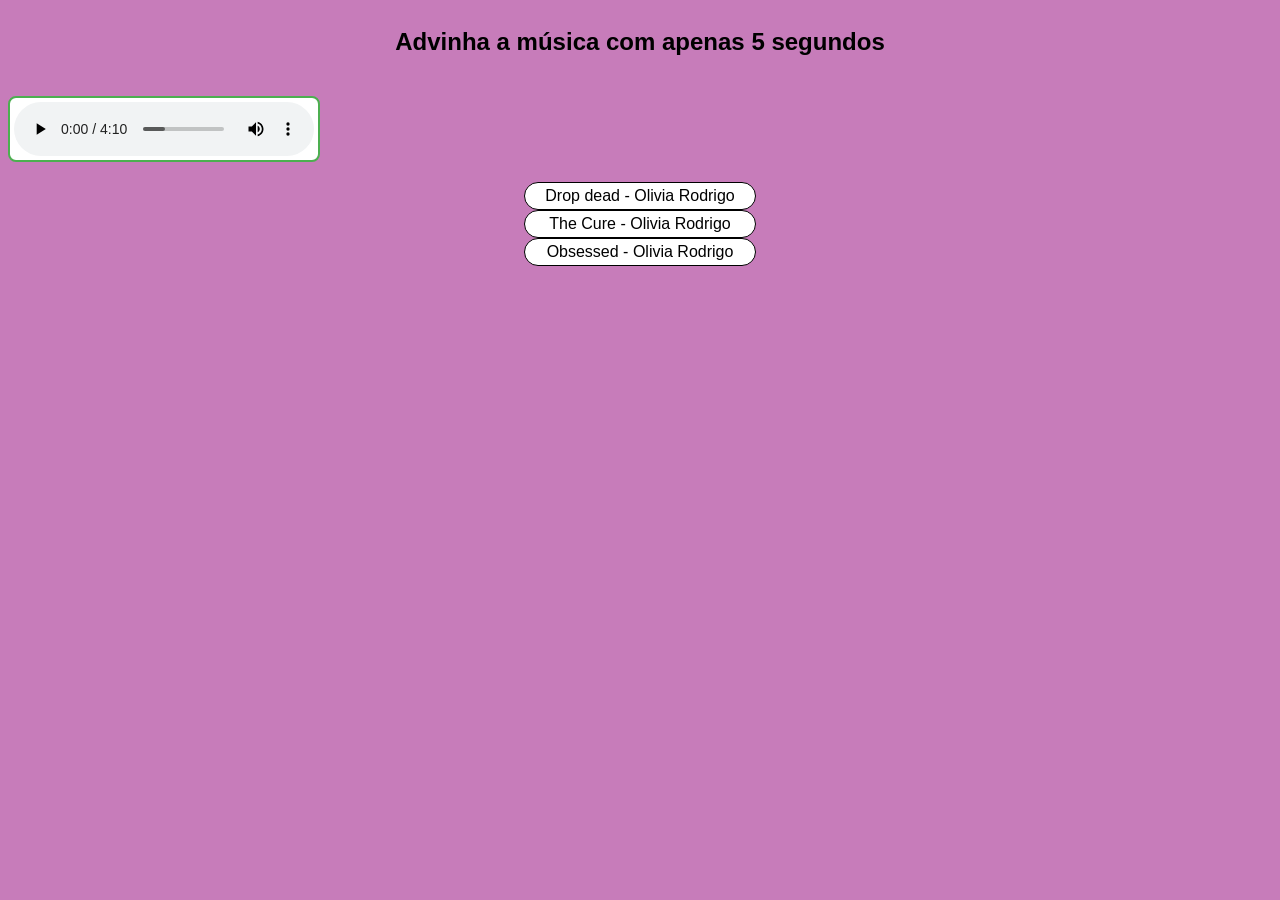
==== index.html @ 95c2eb89 "Rename musica.html to index.html" ====
<!DOCTYPE html>
<html lang="en">
<head>
    <meta charset="UTF-8">
    <meta name="viewport" content="width=device-width, initial-scale=1.0">
    <title>balladofssue</title>
    <link rel="stylesheet" href="musica.css" />
</head>
<body>

<h2>Advinha a música com apenas 5 segundos</h2>

<audio id="player" controls autoplay>
    <source src="drop dead.mp3" type="audio/mpeg">
    Seu navegador não suporta áudio.
</audio>

<script>
    const audio = document.getElementById("player");
    audio.addEventListener("loadedmetadata", () => {
    audio.currentTime = 10;
});

audio.addEventListener("timeupdate", () => {
    if (audio.currentTime >= 20) {
        audio.pause();
    }
});
</script>
        <div class="musica">
            <div>
            <input type="radio" name="musica1" id="m1">
            <label for="m1">Drop dead - Olivia Rodrigo</label>

            <div>
            <input type="radio" name="musica1" id="m2">
            <label for="m2">The Cure - Olivia Rodrigo</label>

            <div>
            <input type="radio" name="musica1" id="m3">
            <label for="m3">Obsessed - Olivia Rodrigo</label>
            </div>
        </div>

</body>
</html>
---- musica.css ----
body{
    background-color: rgb(199, 124, 186);
    gap: 20px;
    font-family: Arial;
    text-align: center;
    display: flex;
    flex-direction: column;
}
.musica label{
    background-color: #ffffff;
    padding: 4px 15px;
    border-radius: 15px;
    display: inline-block;
    width: 200px;
    text-align: center;
    border: 1px solid black;
    cursor: pointer;
    justify-content: space-between; 
}
.musica input[type="radio"]{
    display: none;
}
.musica input:checked + label{
    background-color: #961f86;
    transform: scale(1.05);
}
audio{
width: 300px;       /* Largura do player */
    border: 2px solid #4CAF50;
    border-radius: 8px;
    background-color:  #ffffff; /* Pode não afetar todos os navegadores */
    padding: 4px;
    text-align: center;
}
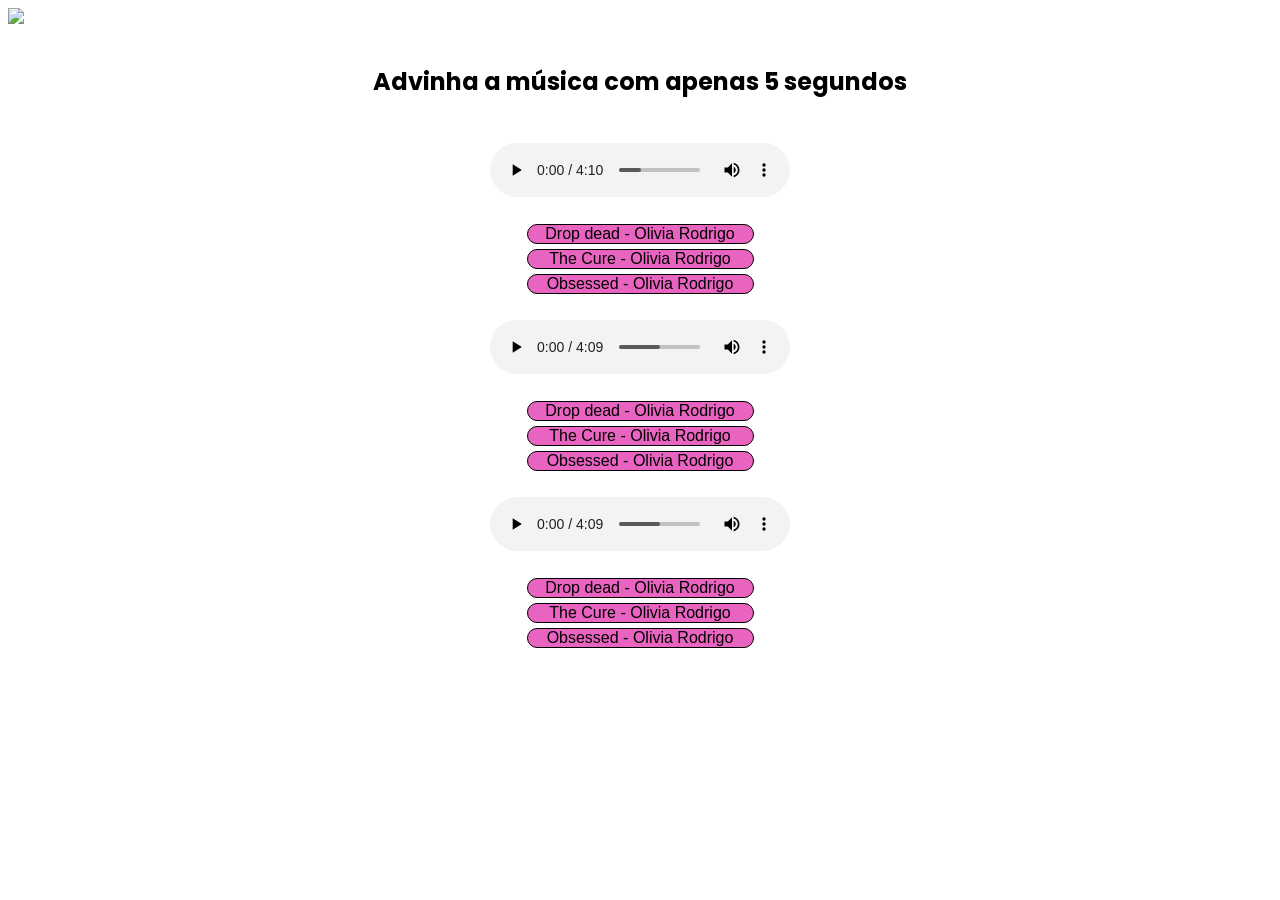
==== commit 151aa3f1: "Rename musica.html to index.html" ====
--- a/index.html
+++ b/index.html
@@ -5,36 +5,41 @@
     <meta name="viewport" content="width=device-width, initial-scale=1.0">
     <title>balladofssue</title>
     <link rel="stylesheet" href="musica.css" />
+    <link rel="preconnect" href="https://fonts.googleapis.com">
+    <link rel="preconnect" href="https://fonts.gstatic.com" crossorigin>
+    <link href="https://fonts.googleapis.com/css2?family=Poppins&display=swap" rel="stylesheet">
 </head>
 <body>
+    <img src="https://i.pinimg.com/1200x/52/c4/1e/52c41e0e5792baf1ee88654e90a0740c.jpg" width="100">
+    <h2>Advinha a música com apenas 5 segundos</h2>
 
-<h2>Advinha a música com apenas 5 segundos</h2>
+    <audio id="player" controls autoplay>
+        <source src="drop dead.mp3" type="audio/mpeg">
+        Seu navegador não suporta áudio.
+    </audio>
 
-<audio id="player" controls autoplay>
-    <source src="drop dead.mp3" type="audio/mpeg">
-    Seu navegador não suporta áudio.
-</audio>
+    <script>
+        const audio = document.getElementById("player");
+        audio.addEventListener("loadedmetadata", () => {
+        audio.currentTime = 15;
+    });
 
-<script>
-    const audio = document.getElementById("player");
-    audio.addEventListener("loadedmetadata", () => {
-    audio.currentTime = 10;
-});
-
-audio.addEventListener("timeupdate", () => {
-    if (audio.currentTime >= 20) {
-        audio.pause();
-    }
-});
-</script>
+    audio.addEventListener("timeupdate", () => {
+        if (audio.currentTime >= 20) {
+            audio.pause();
+        }
+    });
+    </script>
         <div class="musica">
             <div>
             <input type="radio" name="musica1" id="m1">
             <label for="m1">Drop dead - Olivia Rodrigo</label>
+            </div>
 
             <div>
             <input type="radio" name="musica1" id="m2">
             <label for="m2">The Cure - Olivia Rodrigo</label>
+            </div>
 
             <div>
             <input type="radio" name="musica1" id="m3">
@@ -42,5 +47,74 @@
             </div>
         </div>
 
+    <audio id="player1" controls autoplay>
+        <source src="oneLastTime.mp3" type="audio/mpeg">
+        Seu navegador não suporta áudio.
+    </audio>
+
+    <script>
+        const audio1 = document.getElementById("player1");
+        audio1.addEventListener("loadedmetadata", () => {
+        audio1.currentTime = 60;
+    });
+
+    audio1.addEventListener("timeupdate", () => {
+        if (audio1.currentTime >= 65) {
+            audio1.pause();
+        }
+    });
+    </script>
+     <div class="musica">
+            <div>
+            <input type="radio" name="musica1" id="m1">
+            <label for="m1">Drop dead - Olivia Rodrigo</label>
+            </div>
+
+            <div>
+            <input type="radio" name="musica1" id="m2">
+            <label for="m2">The Cure - Olivia Rodrigo</label>
+            </div>
+
+            <div>
+            <input type="radio" name="musica1" id="m3">
+            <label for="m3">Obsessed - Olivia Rodrigo</label>
+            </div>
+        </div>
+
+    <audio id="player2" controls autoplay>
+        <source src="oneLastTime.mp3" type="audio/mpeg">
+        Seu navegador não suporta áudio.
+    </audio>
+
+    <script>
+        const audio2 = document.getElementById("player2");
+        audio2.addEventListener("loadedmetadata", () => {
+        audio2.currentTime = 60;
+    });
+
+    audio2.addEventListener("timeupdate", () => {
+        if (audio2.currentTime >= 65) {
+            audio2.pause();
+        }
+    });
+    </script>
+     <div class="musica">
+            <div>
+            <input type="radio" name="musica1" id="m1">
+            <label for="m1">Drop dead - Olivia Rodrigo</label>
+            </div>
+
+            <div>
+            <input type="radio" name="musica1" id="m2">
+            <label for="m2">The Cure - Olivia Rodrigo</label>
+            </div>
+
+            <div>
+            <input type="radio" name="musica1" id="m3">
+            <label for="m3">Obsessed - Olivia Rodrigo</label>
+            </div>
+        </div>
+
+
 </body>
 </html>
--- a/musica.css
+++ b/musica.css
@@ -1,34 +1,39 @@
 body{
-    background-color: rgb(199, 124, 186);
     gap: 20px;
-    font-family: Arial;
+    font-family: 'Poppins', sans-serif;
     text-align: center;
     display: flex;
     flex-direction: column;
 }
 .musica label{
-    background-color: #ffffff;
-    padding: 4px 15px;
-    border-radius: 15px;
+    background-color: #e963c1;
+    padding: 4x 15px;
+    border-radius: 30px;
     display: inline-block;
-    width: 200px;
+    width: 225px;
     text-align: center;
     border: 1px solid black;
     cursor: pointer;
     justify-content: space-between; 
+    font-family: Arial, Helvetica, sans-serif;
 }
 .musica input[type="radio"]{
     display: none;
 }
 .musica input:checked + label{
-    background-color: #961f86;
+    background-color: #891c7b;
     transform: scale(1.05);
 }
 audio{
 width: 300px;       /* Largura do player */
-    border: 2px solid #4CAF50;
     border-radius: 8px;
     background-color:  #ffffff; /* Pode não afetar todos os navegadores */
     padding: 4px;
-    text-align: center;
+
+    display: block;
+    margin: 0 auto;
+}
+img{
+    width: 100%;
+    position: relative;
 }
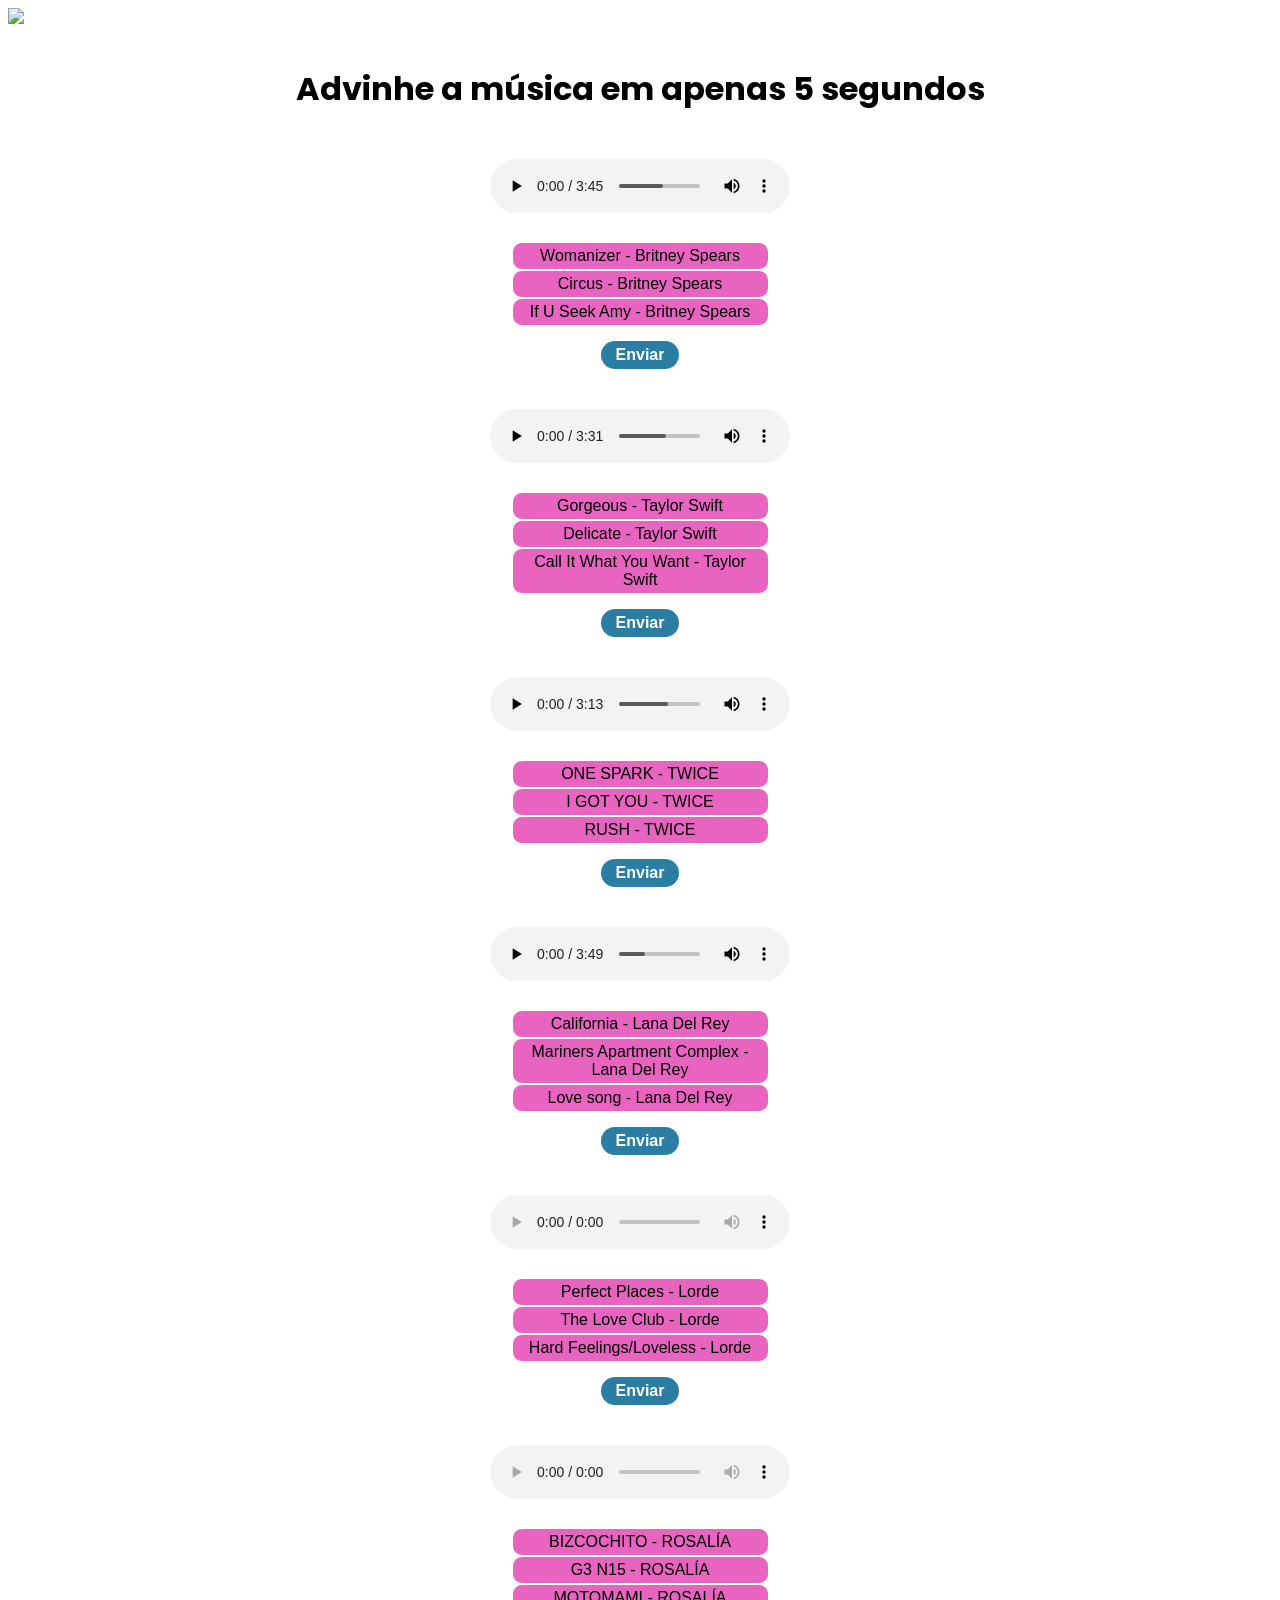
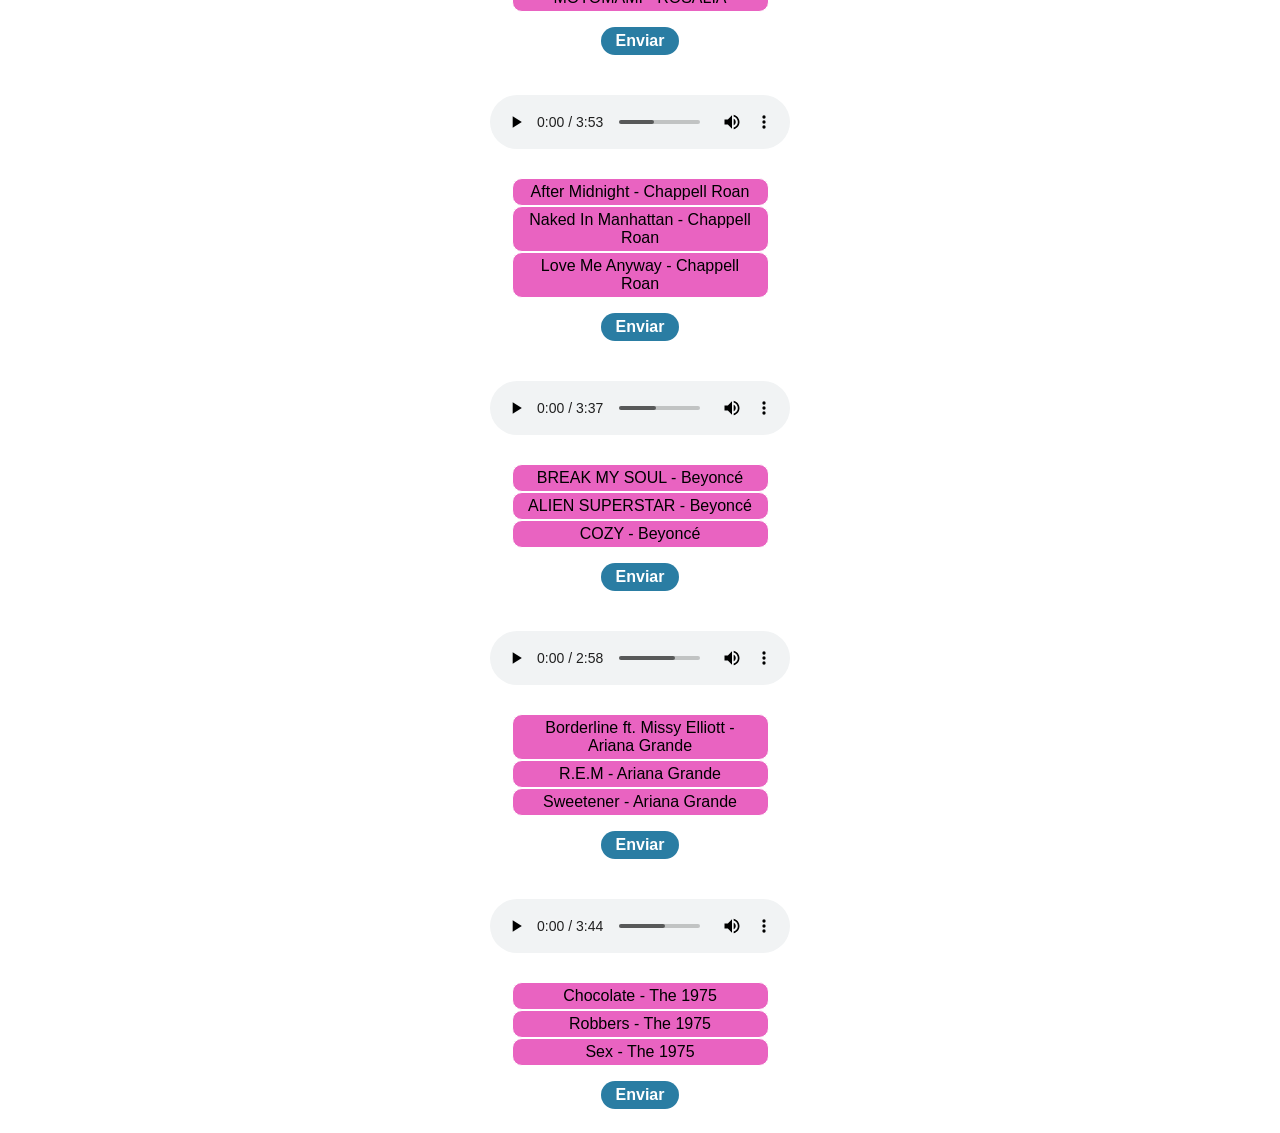
==== commit 2969bdc2: "Rename musica.html to index.html" ====
--- a/index.html
+++ b/index.html
@@ -1,120 +1,413 @@
+
 <!DOCTYPE html>
-<html lang="en">
+<html lang="pt-br">
 <head>
-    <meta charset="UTF-8">
-    <meta name="viewport" content="width=device-width, initial-scale=1.0">
-    <title>balladofssue</title>
-    <link rel="stylesheet" href="musica.css" />
-    <link rel="preconnect" href="https://fonts.googleapis.com">
-    <link rel="preconnect" href="https://fonts.gstatic.com" crossorigin>
-    <link href="https://fonts.googleapis.com/css2?family=Poppins&display=swap" rel="stylesheet">
+<meta charset="UTF-8">
+<meta name="viewport" content="width=device-width, initial-scale=1.0">
+
+<title>balladofssue</title>
+
+<link rel="stylesheet" href="musica.css">
+
+<link rel="preconnect" href="https://fonts.googleapis.com">
+<link rel="preconnect" href="https://fonts.gstatic.com" crossorigin>
+
+<link href="https://fonts.googleapis.com/css2?family=Poppins:wght@300;400;600&display=swap" rel="stylesheet">
+
 </head>
+
 <body>
-    <img src="https://i.pinimg.com/1200x/52/c4/1e/52c41e0e5792baf1ee88654e90a0740c.jpg" width="100">
-    <h2>Advinha a música com apenas 5 segundos</h2>
-
-    <audio id="player" controls autoplay>
-        <source src="drop dead.mp3" type="audio/mpeg">
-        Seu navegador não suporta áudio.
-    </audio>
-
-    <script>
-        const audio = document.getElementById("player");
-        audio.addEventListener("loadedmetadata", () => {
-        audio.currentTime = 15;
-    });
-
-    audio.addEventListener("timeupdate", () => {
-        if (audio.currentTime >= 20) {
-            audio.pause();
-        }
-    });
-    </script>
-        <div class="musica">
-            <div>
-            <input type="radio" name="musica1" id="m1">
-            <label for="m1">Drop dead - Olivia Rodrigo</label>
-            </div>
-
-            <div>
-            <input type="radio" name="musica1" id="m2">
-            <label for="m2">The Cure - Olivia Rodrigo</label>
-            </div>
-
-            <div>
-            <input type="radio" name="musica1" id="m3">
-            <label for="m3">Obsessed - Olivia Rodrigo</label>
-            </div>
-        </div>
-
-    <audio id="player1" controls autoplay>
-        <source src="oneLastTime.mp3" type="audio/mpeg">
-        Seu navegador não suporta áudio.
-    </audio>
-
-    <script>
-        const audio1 = document.getElementById("player1");
-        audio1.addEventListener("loadedmetadata", () => {
-        audio1.currentTime = 60;
-    });
-
-    audio1.addEventListener("timeupdate", () => {
-        if (audio1.currentTime >= 65) {
-            audio1.pause();
-        }
-    });
-    </script>
-     <div class="musica">
-            <div>
-            <input type="radio" name="musica1" id="m1">
-            <label for="m1">Drop dead - Olivia Rodrigo</label>
-            </div>
-
-            <div>
-            <input type="radio" name="musica1" id="m2">
-            <label for="m2">The Cure - Olivia Rodrigo</label>
-            </div>
-
-            <div>
-            <input type="radio" name="musica1" id="m3">
-            <label for="m3">Obsessed - Olivia Rodrigo</label>
-            </div>
-        </div>
-
-    <audio id="player2" controls autoplay>
-        <source src="oneLastTime.mp3" type="audio/mpeg">
-        Seu navegador não suporta áudio.
-    </audio>
-
-    <script>
-        const audio2 = document.getElementById("player2");
-        audio2.addEventListener("loadedmetadata", () => {
-        audio2.currentTime = 60;
-    });
-
-    audio2.addEventListener("timeupdate", () => {
-        if (audio2.currentTime >= 65) {
-            audio2.pause();
-        }
-    });
-    </script>
-     <div class="musica">
-            <div>
-            <input type="radio" name="musica1" id="m1">
-            <label for="m1">Drop dead - Olivia Rodrigo</label>
-            </div>
-
-            <div>
-            <input type="radio" name="musica1" id="m2">
-            <label for="m2">The Cure - Olivia Rodrigo</label>
-            </div>
-
-            <div>
-            <input type="radio" name="musica1" id="m3">
-            <label for="m3">Obsessed - Olivia Rodrigo</label>
-            </div>
-        </div>
-
+
+<img class="banner"
+src="https://i.pinimg.com/1200x/52/c4/1e/52c41e0e5792baf1ee88654e90a0740c.jpg">
+
+<h1>Advinhe a música em apenas 5 segundos</h1>
+
+<div class="quiz">
+
+<audio id="player1" controls>
+<source src="Britney Spears - If U Seek Amy (Official HD Video) [0aEnnH6t8Ts].mp3" type="audio/mpeg">
+</audio>
+<br>
+<div class="musica">
+
+<div>
+<input type="radio" name="musica1" id="m1" value="womanizer">
+<label for="m1">Womanizer - Britney Spears</label>
+</div>
+
+<div>
+<input type="radio" name="musica1" id="m2" value="circus">
+<label for="m2">Circus - Britney Spears</label>
+</div>
+
+<div>
+<input type="radio" name="musica1" id="m3" value="ifuseekamy">
+<label for="m3">If U Seek Amy - Britney Spears</label>
+</div>
+
+</div>
+
+<button onclick="verificar1()">Enviar</button>
+
+<p id="mensagem1"></p>
+
+</div>
+
+<div class="quiz">
+
+<audio id="player2" controls>
+<source src="Taylor Swift - Gorgeous (Lyric Video) [EUoe7cf0HYw].mp3" type="audio/mpeg">
+</audio>
+<br>
+
+<div class="musica">
+
+<div>
+<input type="radio" name="musica2" id="m4" value="gorgeous">
+<label for="m4">Gorgeous - Taylor Swift</label>
+</div>
+
+<div>
+<input type="radio" name="musica2" id="m5" value="delicate">
+<label for="m5">Delicate - Taylor Swift</label>
+</div>
+
+<div>
+<input type="radio" name="musica2" id="m6" value="callitwhatyouwant">
+<label for="m6">Call It What You Want - Taylor Swift</label>
+</div>
+
+</div>
+
+<button onclick="verificar2()">Enviar</button>
+
+<p id="mensagem2"></p>
+
+</div>
+
+
+<div class="quiz">
+
+
+<audio id="player3" controls>
+<source src="TWICE _ONE SPARK_ M_V [jCzez_q8si0].mp3" type="audio/mpeg">
+</audio>
+
+<div class="musica">
+<br>
+<div>
+<input type="radio" name="musica3" id="m7" value="onespark">
+<label for="m7">ONE SPARK - TWICE</label>
+</div>
+
+<div>
+<input type="radio" name="musica3" id="m8" value="igotyou">
+<label for="m8">I GOT YOU - TWICE</label>
+</div>
+
+<div>
+<input type="radio" name="musica3" id="m9" value="rush">
+<label for="m9">RUSH - TWICE</label>
+</div>
+
+</div>
+
+<button onclick="verificar3()">Enviar</button>
+
+<p id="mensagem3"></p>
+
+</div>
+
+<div class="quiz">
+
+<audio id="player4" controls>
+<source src="Love song [5xx9gTEQaiQ].mp3" type="audio/mpeg">
+</audio>
+
+<div class="musica">
+<br>
+<div>
+<input type="radio" name="musica4" id="m10" value="california">
+<label for="m10">California - Lana Del Rey</label>
+</div>
+
+<div>
+<input type="radio" name="musica4" id="m11" value="mariners">
+<label for="m11">Mariners Apartment Complex - Lana Del Rey</label>
+</div>
+
+<div>
+<input type="radio" name="musica4" id="m12" value="lovesong">
+<label for="m12">Love song - Lana Del Rey</label>
+</div>
+
+</div>
+
+<button onclick="verificar4()">Enviar</button>
+
+<p id="mensagem4"></p>
+
+</div>
+
+<div class="quiz">
+
+<audio id="player5" controls>
+<source src="Hard Feelings_Loveless [TVpvzcz2VMU].mp3" type="audio/mpeg">
+</audio>
+
+<div class="musica">
+<br>
+<div>
+<input type="radio" name="musica5" id="m13" value="perfectplaces">
+<label for="m13">Perfect Places - Lorde</label>
+</div>
+
+<div>
+<input type="radio" name="musica5" id="m14" value="theloveclub">
+<label for="m14">The Love Club - Lorde</label>
+</div>
+
+<div>
+<input type="radio" name="musica5" id="m15" value="hardfeelings">
+<label for="m15">Hard Feelings/Loveless - Lorde</label>
+</div>
+
+</div>
+
+<button onclick="verificar5()">Enviar</button>
+
+<p id="mensagem5"></p>
+
+</div>
+
+
+<div class="quiz">
+
+<audio id="player6" controls>
+<source src="ROSALÍA - G3 N15 (Official Audio) [XlNtBPvPUTM].mp3" type="audio/mpeg">
+</audio>
+
+<div class="musica">
+<br>
+<div>
+<input type="radio" name="musica6" id="m16" value="bizcochito">
+<label for="m16">BIZCOCHITO - ROSALÍA</label>
+</div>
+
+<div>
+<input type="radio" name="musica6" id="m17" value="g3n15">
+<label for="m17">G3 N15 - ROSALÍA</label>
+</div>
+
+<div>
+<input type="radio" name="musica6" id="m18" value="motomami">
+<label for="m18">MOTOMAMI - ROSALÍA</label>
+</div>
+
+</div>
+
+<button onclick="verificar6()">Enviar</button>
+
+<p id="mensagem6"></p>
+
+</div>
+
+<div class="quiz">
+
+<audio id="player7" controls>
+<source src="Chappell Roan - Love Me Anyway (Official Lyric Video) [0SfI95-XIqU].mp3" type="audio/mpeg">
+</audio>
+
+<div class="musica">
+<br>
+<div>
+<input type="radio" name="musica7" id="m19" value="aftermidnight">
+<label for="m19">After Midnight - Chappell Roan</label>
+</div>
+
+<div>
+<input type="radio" name="musica7" id="m20" value="nakedinmanhattan">
+<label for="m20">Naked In Manhattan - Chappell Roan</label>
+</div>
+
+<div>
+<input type="radio" name="musica7" id="m21" value="lovemeanyway">
+<label for="m21">Love Me Anyway - Chappell Roan</label>
+</div>
+
+</div>
+
+<button onclick="verificar7()">Enviar</button>
+
+<p id="mensagem7"></p>
+
+</div>
+
+<div class="quiz">
+
+
+<audio id="player8" controls>
+<source src="Beyoncé - COZY (Official Lyric Video) [81j9gt1rXuk].mp3" type="audio/mpeg">
+</audio>
+
+<div class="musica">
+<br>
+<div>
+<input type="radio" name="musica8" id="m22" value="breakmysoul">
+<label for="m22">BREAK MY SOUL - Beyoncé</label>
+</div>
+
+<div>
+<input type="radio" name="musica8" id="m23" value="aliensuperstar">
+<label for="m23">ALIEN SUPERSTAR - Beyoncé</label>
+</div>
+
+<div>
+<input type="radio" name="musica8" id="m24" value="cozy">
+<label for="m24">COZY - Beyoncé</label>
+</div>
+
+</div>
+
+<button onclick="verificar8()">Enviar</button>
+
+<p id="mensagem8"></p>
+
+</div>
+
+<div class="quiz">
+
+<audio id="player9" controls>
+<source src="Ariana Grande - borderline (Official Audio) ft. Missy Elliott [F9-SYDu6ZI4].mp3" type="audio/mpeg">
+</audio>
+
+<div class="musica">
+<br>
+<div>
+<input type="radio" name="musica9" id="m28" value="rem">
+<label for="m28">Borderline ft. Missy Elliott - Ariana Grande</label>
+</div>
+
+<div>
+<input type="radio" name="musica9" id="m29" value="sweetener">
+<label for="m29">R.E.M - Ariana Grande</label>
+</div>
+
+<div>
+<input type="radio" name="musica9" id="m30" value="bordeline">
+<label for="m30">Sweetener - Ariana Grande</label>
+</div>
+
+</div>
+
+<button onclick="verificar9()">Enviar</button>
+
+<p id="mensagem9"></p>
+
+</div>
+
+<div class="quiz">
+
+<audio id="player10" controls>
+<source src="Chocolate [jSJUb9C58yM].mp3" type="audio/mpeg">
+</audio>
+
+<div class="musica">
+<br>
+<div>
+<input type="radio" name="musica10" id="m28" value="chocolate">
+<label for="m28">Chocolate - The 1975</label>
+</div>
+
+<div>
+<input type="radio" name="musica10" id="m29" value="robbers">
+<label for="m29">Robbers - The 1975</label>
+</div>
+
+<div>
+<input type="radio" name="musica10" id="m30" value="sex">
+<label for="m30">Sex - The 1975</label>
+</div>
+
+</div>
+
+<button onclick="verificar10()">Enviar</button>
+
+<p id="mensagem10"></p>
+
+</div>
+
+<script>
+
+function limitarAudio(audio, inicio, fim){
+
+audio.addEventListener("loadedmetadata", () => {
+audio.currentTime = inicio;
+});
+
+audio.addEventListener("timeupdate", () => {
+if(audio.currentTime >= fim){
+audio.pause();
+}
+});
+
+}
+
+limitarAudio(player1, 35, 40);
+limitarAudio(player2, 2, 7);
+limitarAudio(player3, 40, 45);
+limitarAudio(player4, 60, 65);
+limitarAudio(player5, 8, 13);
+limitarAudio(player6, 20, 25);
+limitarAudio(player7, 35, 40);
+limitarAudio(player8, 40, 45);
+limitarAudio(player9, 55, 60);
+limitarAudio(player10, 70, 75);
+
+function verificar(numero, respostaCorreta){
+
+let resposta =
+document.querySelector(`input[name="musica${numero}"]:checked`);
+
+let mensagem =
+document.getElementById(`mensagem${numero}`);
+
+if(!resposta){
+
+mensagem.innerHTML = "escolha uma opção!";
+mensagem.className = "melhore!";
+
+}
+
+else if(resposta.value !== respostaCorreta){
+
+mensagem.innerHTML = "melhore!";
+mensagem.className = "erro";
+
+}
+
+else{
+
+mensagem.innerHTML = "arraso! continue assim";
+mensagem.className = "acerto";
+
+}
+
+}
+
+function verificar1(){verificar(1,"ifuseekamy")}
+function verificar2(){verificar(2,"gorgeous")}
+function verificar3(){verificar(3,"onespark")}
+function verificar4(){verificar(4,"lovesong")}
+function verificar5(){verificar(5,"hardfeelings")}
+function verificar6(){verificar(6,"g3n15")}
+function verificar7(){verificar(7,"lovemeanyway")}
+function verificar8(){verificar(8,"cozy")}
+function verificar9(){verificar(9,"bordeline")}
+function verificar10(){verificar(10,"chocolate")}
+
+</script>
 
 </body>
 </html>
--- a/musica.css
+++ b/musica.css
@@ -7,12 +7,12 @@
 }
 .musica label{
     background-color: #e963c1;
-    padding: 4x 15px;
-    border-radius: 30px;
+    padding: 4px 15px;
+    border-radius: 10px;
     display: inline-block;
     width: 225px;
     text-align: center;
-    border: 1px solid black;
+    border: 1px solid #ffffff;;
     cursor: pointer;
     justify-content: space-between; 
     font-family: Arial, Helvetica, sans-serif;
@@ -36,4 +36,38 @@
 img{
     width: 100%;
     position: relative;
-}+}
+.erro{
+    background-color: #ffffff;
+    color: #a00000;
+    padding: 10px 20px;
+    border-radius: 10px;
+    width: fit-content;
+    margin: 15px auto 0;
+    font-weight: bold;
+    animation: aparecer 0.3s;
+}
+
+.acerto{
+    background-color: #ffffff;
+    color: green;
+    padding: 10px 20px;
+    border-radius: 10px;
+    width: fit-content;
+    margin: 15px auto 0;
+    font-weight: bold;
+    animation: aparecer 0.3s;
+}
+button{
+    margin-top: 15px;
+    padding: 5px 15px;
+    border: none;
+    background-color: #2a7da3;
+    color: white;
+    font-weight: bold;
+    border-radius: 20px;
+    cursor: pointer;
+    font-size: 16px;
+    transition: 0.3s;
+}
+
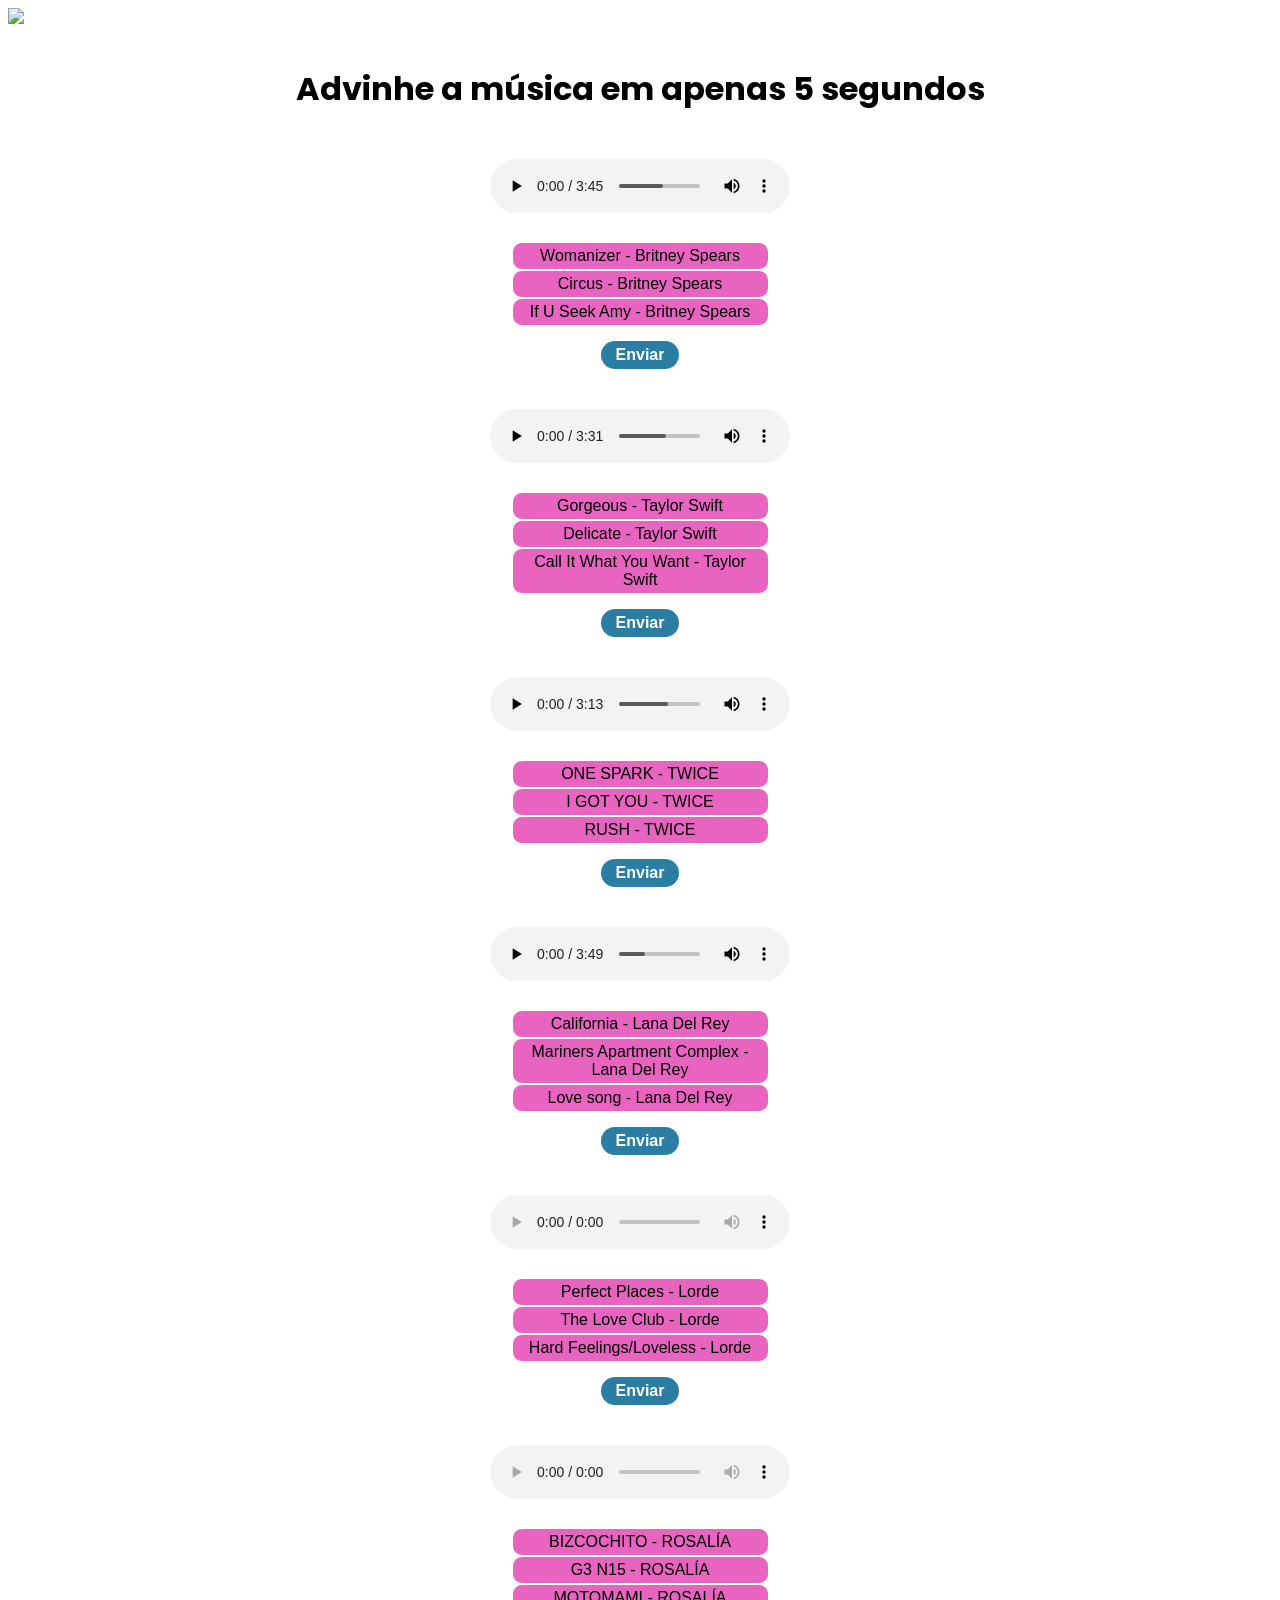
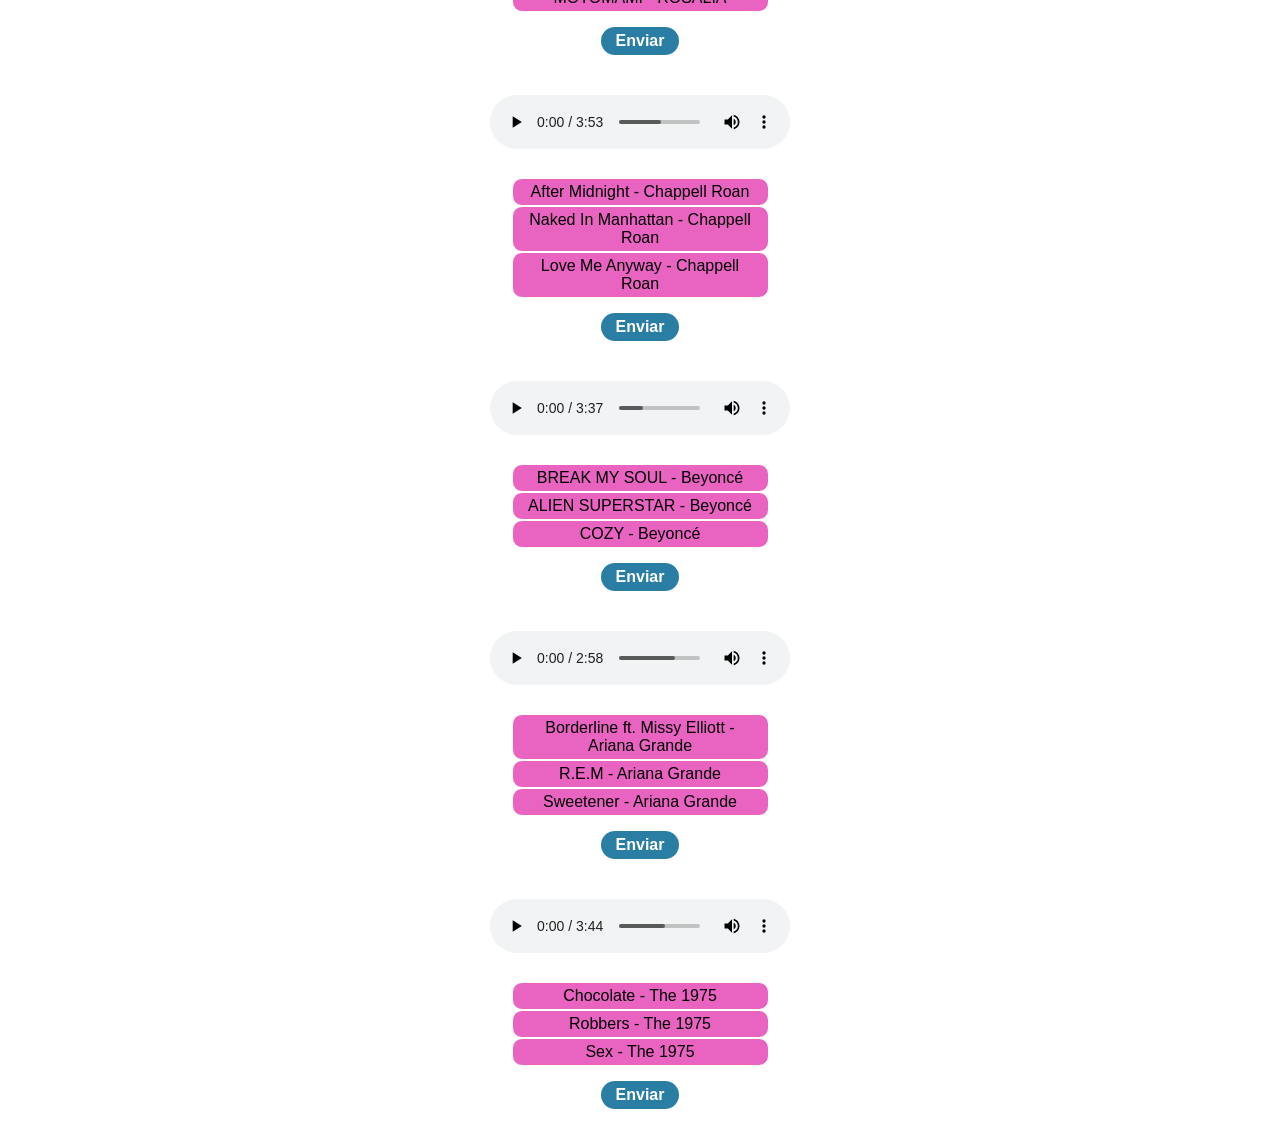
==== commit 8b34aed3: "Update index.html" ====
--- a/index.html
+++ b/index.html
@@ -285,17 +285,17 @@
 <div class="musica">
 <br>
 <div>
-<input type="radio" name="musica9" id="m28" value="rem">
+<input type="radio" name="musica9" id="m28" value="borderline">
 <label for="m28">Borderline ft. Missy Elliott - Ariana Grande</label>
 </div>
 
 <div>
-<input type="radio" name="musica9" id="m29" value="sweetener">
+<input type="radio" name="musica9" id="m29" value="rem">
 <label for="m29">R.E.M - Ariana Grande</label>
 </div>
 
 <div>
-<input type="radio" name="musica9" id="m30" value="bordeline">
+<input type="radio" name="musica9" id="m30" value="sweetener">
 <label for="m30">Sweetener - Ariana Grande</label>
 </div>
 
@@ -316,18 +316,18 @@
 <div class="musica">
 <br>
 <div>
-<input type="radio" name="musica10" id="m28" value="chocolate">
-<label for="m28">Chocolate - The 1975</label>
-</div>
-
-<div>
-<input type="radio" name="musica10" id="m29" value="robbers">
-<label for="m29">Robbers - The 1975</label>
-</div>
-
-<div>
-<input type="radio" name="musica10" id="m30" value="sex">
-<label for="m30">Sex - The 1975</label>
+<input type="radio" name="musica10" id="m31" value="chocolate">
+<label for="m31">Chocolate - The 1975</label>
+</div>
+
+<div>
+<input type="radio" name="musica10" id="m32" value="robbers">
+<label for="m32">Robbers - The 1975</label>
+</div>
+
+<div>
+<input type="radio" name="musica10" id="m33" value="sex">
+<label for="m33">Sex - The 1975</label>
 </div>
 
 </div>
@@ -404,7 +404,7 @@
 function verificar6(){verificar(6,"g3n15")}
 function verificar7(){verificar(7,"lovemeanyway")}
 function verificar8(){verificar(8,"cozy")}
-function verificar9(){verificar(9,"bordeline")}
+function verificar9(){verificar(9,"borderline")}
 function verificar10(){verificar(10,"chocolate")}
 
 </script>
